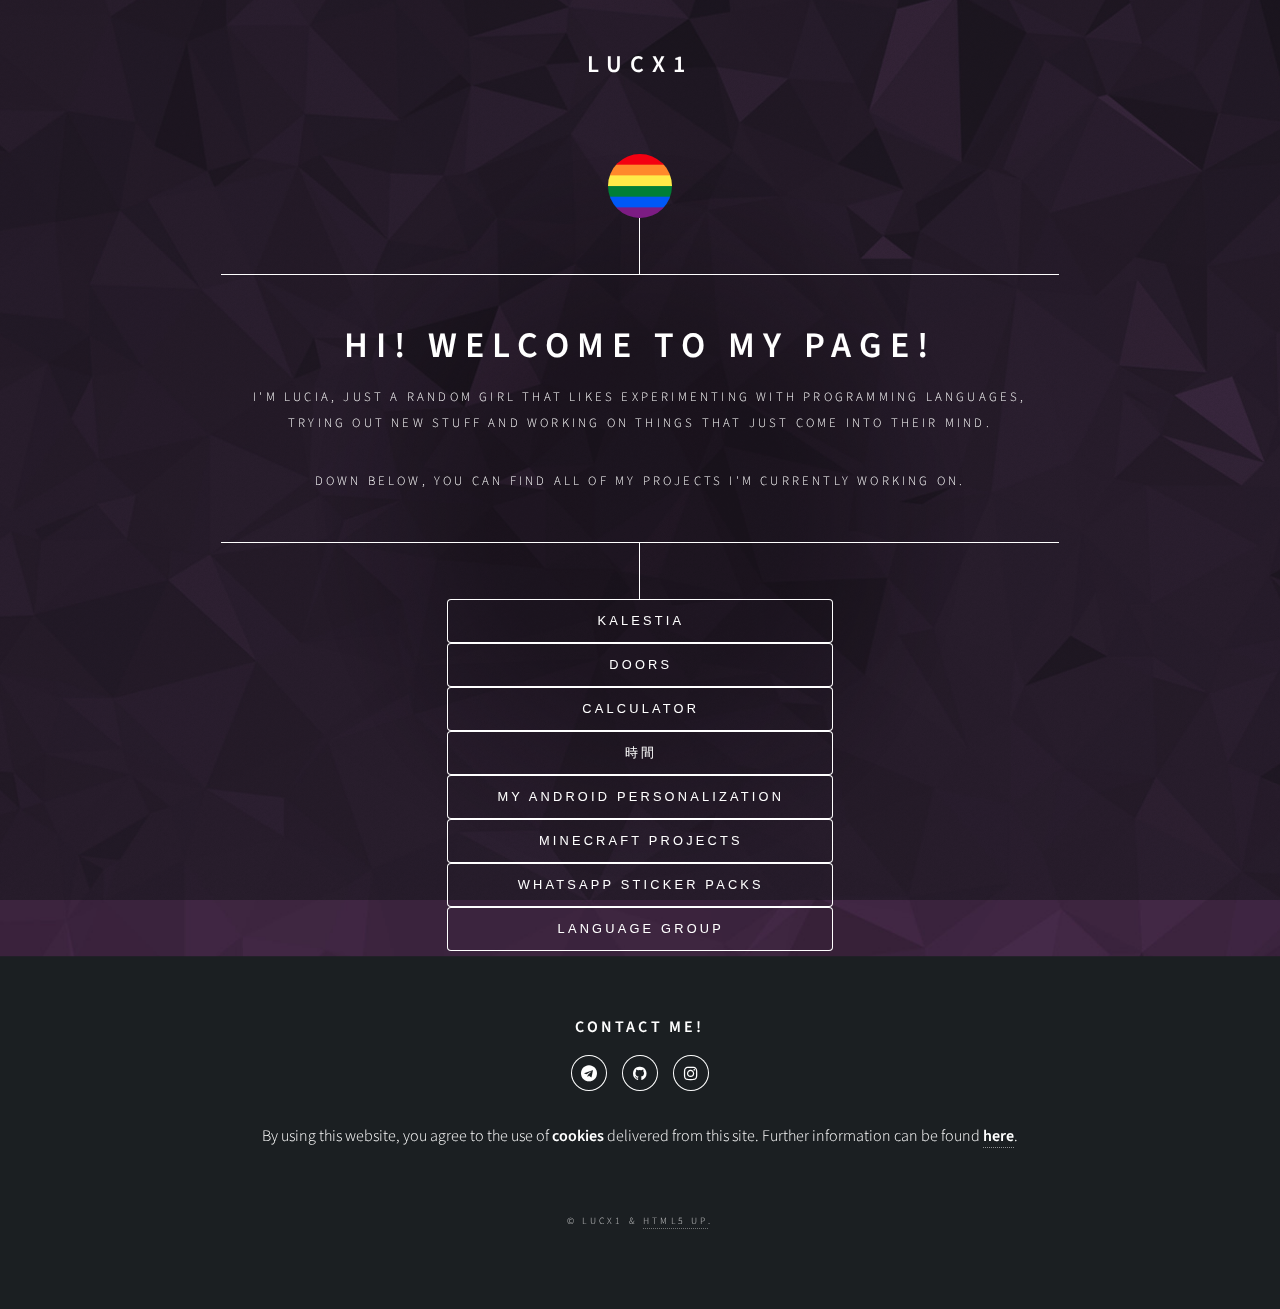
==== index.html @ a39a7362 "Added Minecraft Projects" ====
<!DOCTYPE HTML>
<!--
	Dimension by HTML5 UP
	html5up.net | @ajlkn
	Free for personal and commercial use under the CCA 3.0 license (html5up.net/license)
-->
<html>
	<head>
		<!-- Global site tag (gtag.js) - Google Analytics -->
<script async src="https://www.googletagmanager.com/gtag/js?id=UA-124813429-1"></script>
<script>
  window.dataLayer = window.dataLayer || [];
  function gtag(){dataLayer.push(arguments);}
  gtag('js', new Date());

  gtag('config', 'UA-124813429-1');
</script>

		<title>lucx1</title>
		<meta charset="utf-8" />
<!-- Chrome, Firefox OS and Opera -->
<meta name="theme-color" content="#36083a">
		<meta name="viewport" content="width=device-width, initial-scale=1, user-scalable=no" />
		<link rel="stylesheet" href="assets/css/main.css" />
		<noscript><link rel="stylesheet" href="https://lucx1.github.io/assets/css/noscript.css" /></noscript>
	</head>
	<body class="is-preload">

		<!-- Wrapper -->
			<div id="wrapper">

				<!-- Header -->
					<header id="header">
						<div><h2>lucx1</h2></div>
						<img src="images/rainbow_flag.png" style="border-radius: 50%; width: 64px; height: 64px;">
						<div class="content">
							<div class="inner">
								<h1>Hi! Welcome to my page!</h1>
								<p>I'm Lucia, just a random girl that likes experimenting with programming languages, <br>trying out new stuff and working on things that just come into their mind.</p>
								<p>Down below, you can find all of my projects I'm currently working on.</p>
							</div>
						</div><p>
								<button style="width: 386px;" onClick="window.location.href = '#kalestia';">Kalestia</button><br>
								<button style="width: 386px;" onClick="window.location.href = '#doors';">Doors</button><br>
								<button style="width: 386px;" onClick="window.location.href = '#calculator';">Calculator</button><br>
								<button style="width: 386px;" onClick="window.location.href = '#hangultime';">時間</button><br>
								<button style="width: 386px;" onClick="window.location.href = '#map';">My Android personalization</button><br>
								<button style="width: 386px;" onClick="window.location.href = '#mcprojects';">Minecraft Projects</button><br>
								<button style="width: 386px;" onClick="window.location.href = '#wsp';">WhatsApp Sticker Packs</button><br>
								<button style="width: 386px;" onClick="window.location.href = '#languagelearning';">Language group</button>
								<!--<li><a href="#elements">Elements</a></li>--></p>
					</header>

				<!-- Main -->
					<div id="main">
						<article id="kalestia">
							<center><h1>Kalestia<br>A new language</h1></center>

							<p>Kalestia is a new language, created by our community and is still being developed. The vocabulary isn't anything near to completed, so if you like to speak that language and need words that aren't yet created, you can suggest your Kalestian translation and it will most probably be added to the language.</p>

							<p>It is constructed on a completely gender neutral basis which makes it easy to learn without having to memorize genders of every word (like German, Russian, Romanic languages etc).</p>

							<p>Maybe you might still be wondering, why the grammar looks so complex and complicated to learn, if you've had a look into our grammar file. This might be true in some way but Kalestia's grammar is fully build on top of rules for everything with hardly any exceptions for words (even "to be" uses normal conjugation). If you look more deeply into the grammar file, you might also find a general structure and you will see, that a tense, a case etc. always uses the same letter in the ending, regardless of where it appears.</p>

							<h2>Interested?</h2>
							<p>Anyone can contribute and learn it, so we more than welcome you to join our community! And if you need help or have any questions, don't hesitate asking in our community group on Telegram.</p>
							<p><a href="kalestia">Visit my website about Kalestia</a></p>
							<p><a href="https://t.me/Kalestia">Join our Telegram group</a></p>
						</article>
						<article id="doors">
							<center><img src="images/doors_logo_white.png" width="256px"></center>
							<p>Doors is a custom rom for Android devices that tries to deliver you an experience as similar as possible like on a Windows deivce.</p>
							<p>Doors is still in the very beginning of development, so there is not much to show off about if yet. Still, the Doors community and I promise you that this custom rom is going to be an awesome piece of personalization on your Android phone. You are encouraged to have a look into our GitHub organization or our Telegram group to see what we have done so far - or if you like to, even contribute. We're still looking for developers, so if Android Studio and custom roms is a thing for you, I'd love to welcome you in our developer team.</p>
							<p><a href="https://doorsrom.github.io/">Homepage of Doors</a></p>
							<p><a href="https://github.com/doorsrom">Doors on GitHub</a></p>
							<p><a href="https://t.me/doorsdev">Telegram Developer team group</a></p>
							<p><a href="https://t.me/doorsot">Telegram Community, Discussion and Off-Topic group</a></p>
						</article>
						<article id="calculator">
							<center><h1>Calculator</h1></center>
							<p>The first more or less bigger project I've got into after learning JavaScript (which also was my first programming language) was a calculator. It's a huge bunch of code for that little bit of what it can do, but it was a lot of try and error, bugfixing into headaches back when I created it.</p>
							<p>Regardless of that, this calculator is capable of calculating multiplications before additions properly and some mathematical operations like Sinus and Cosinus. Upon that, it is also able to understand keyboard inputs including a few commands.</p>
							<p><a href="calculator">Link to the calculator</a></p>
							<p><a href="https://github.com/lucx1/calculator">See the code on GitHub</a></p>
						</article>
						<article id="hangultime">
							<center><h1>時間</h1></center>
							<p>An additional little project is a clock in Korean and Japanese. It's not a complex kind of code but I just had fun taking on that thing.</p>
							<p><a href="hangulclock">Link to the clock</a></p>
							<p><a href="https://github.com/lucx1/hangulclock">See the code on GitHub</a></p>
						</article>
						<article id="map">
							<center><h1>My Android Personalization</h1></center>
							<p>Coming soon</p>
						</article>
						<article id="mcprojects">
							<center><h1>Minecraft Projects</h1></center>
							<p>Besides my other little fun projects, I also like creating maps in Minecraft. Command blocks are an amazing way to express creativity within this game even though I still have to learn a lot about them.</p>
							<h2>Spyro the Dragon</h2>
							<img src="images/mc_spyro.png" width="100%">
							<p>Currently, I'm only working on a single map which is inspired by my childhood: Spyro. I want to recreate the game "Spyro the Dragon" inside Minecraft in a way it would be possible to play through like the original game.</p>
							<p>Before I started working on it, I was curious if anyone had done something like that already. I came across SnickerToodles' post on CurseForge and they had already built the Artisans world which looked amazing. I asked them if I could use their map to recreate the game entirely which was fine so big credits go to SnickerToodles!</p>
							<p>Down below, you can find some links which will also be updated in the future.</p>
							<p><a href="https://minecraft.curseforge.com/projects/spyro-the-dragon">SnickerToodles' post on CurseForge</a></p>
							<p><a href="https://www.minecraft.net/">Minecraft homepage</a></p>
							<p><a href="https://www.spyrothedragon.com/">Spyro homepage</a></p>
						</article>
						<article id="wsp">
							<center><h1>WhatsApp Sticker Packs</h1></center>
							<p>Coming soon</p>
						</article>
						<article id="languagelearning">
							<center><h1>Language group</h1></center>
							<p>Besides all my programming projects, I'm also interested in languages, so I created a group on WhatsApp in which we discuss about all sorts of language related stuff. I created a small website with some information for it - nothing special though.</p>
							<p><a href="languagelearning">Learn more</a></p>
							<p><a href="https://chat.whatsapp.com/FQ2X2PEAzyb37wwreNjwuK">Join the WhatsApp group</a></p>
						</article>

					</div>

				<!-- Footer -->
					<footer id="footer">
						<h3>Contact me!</h3>
							<ul class="icons">
								<li><a href="https://t.me/lucx1" class="icon fa-telegram"><span class="label">Telegram</span></a></li>
								<li><a href="https://github.com/lucx1" class="icon fa-github"><span class="label">Github</span></a></li>
								<li><a href="https://instagram.com/lu.cx" class="icon fa-instagram"><span class="label">Instagram</span></a></li>
							</ul>
							<p>By using this website, you agree to the use of <strong>cookies</strong> delivered from this site. Further information can be found <strong><a href="https://lucx1.github.io/legal/cookies/">here</a></strong>.</p>
						<p class="copyright" style="padding: 32px;">&copy; lucx1 & <a href="https://html5up.net">HTML5 UP</a>.</p>
					</footer>

			</div>

		<!-- BG -->
			<div id="bg"></div>

		<!-- Scripts -->
			<script src="assets/js/jquery.min.js"></script>
			<script src="assets/js/browser.min.js"></script>
			<script src="assets/js/breakpoints.min.js"></script>
			<script src="assets/js/util.js"></script>
			<script src="assets/js/main.js"></script>

	</body>
</html>
---- assets/css/main.css ----
@import url(font-awesome.min.css);
@import url("https://fonts.googleapis.com/css?family=Source+Sans+Pro:300italic,600italic,300,600");

/*
	Dimension by HTML5 UP
	html5up.net | @ajlkn
	Free for personal and commercial use under the CCA 3.0 license (html5up.net/license)
*/

html, body, div, span, applet, object,
iframe, h1, h2, h3, h4, h5, h6, p, blockquote,
pre, a, abbr, acronym, address, big, cite,
code, del, dfn, em, img, ins, kbd, q, s, samp,
small, strike, strong, sub, sup, tt, var, b,
u, i, center, dl, dt, dd, ol, ul, li, fieldset,
form, label, legend, table, caption, tbody,
tfoot, thead, tr, th, td, article, aside,
canvas, details, embed, figure, figcaption,
footer, header, hgroup, menu, nav, output, ruby,
section, summary, time, mark, audio, video {
	margin: 0;
	padding: 0;
	border: 0;
	font-size: 100%;
	font: inherit;
	vertical-align: baseline;}

article, aside, details, figcaption, figure,
footer, header, hgroup, menu, nav, section {
	display: block;}

body {
	line-height: 1;
}

ol, ul {
	list-style: none;
}

blockquote, q {
	quotes: none;
}

	blockquote:before, blockquote:after, q:before, q:after {
		content: '';
		content: none;
	}

table {
	border-collapse: collapse;
	border-spacing: 0;
}

body {
	-webkit-text-size-adjust: none;
}

mark {
	background-color: transparent;
	color: inherit;
}

input::-moz-focus-inner {
	border: 0;
	padding: 0;
}

input, select, textarea {
	-moz-appearance: none;
	-webkit-appearance: none;
	-ms-appearance: none;
	appearance: none;
}

/* Basic */

	@-ms-viewport {
		width: device-width;
	}

	@media screen and (max-width: 480px) {

		html, body {
			min-width: 320px;
		}

	}

	html {
		box-sizing: border-box;
	}

	*, *:before, *:after {
		box-sizing: inherit;
	}

	body {
		background: #1b1f22;
	}

		body.is-preload *, body.is-preload *:before, body.is-preload *:after {
			-moz-animation: none !important;
			-webkit-animation: none !important;
			-ms-animation: none !important;
			animation: none !important;
			-moz-transition: none !important;
			-webkit-transition: none !important;
			-ms-transition: none !important;
			transition: none !important;
		}

/* Type */

	html {
		font-size: 16pt;
	}

		@media screen and (max-width: 1680px) {

			html {
				font-size: 12pt;
			}

		}

		@media screen and (max-width: 736px) {

			html {
				font-size: 11pt;
			}

		}

		@media screen and (max-width: 360px) {

			html {
				font-size: 10pt;
			}

		}

	body, input, select, textarea {
		color: #ffffff;
		font-family: "Source Sans Pro", sans-serif;
		font-weight: 300;
		font-size: 1rem;
		line-height: 1.65;
	}

	a {
		-moz-transition: color 0.2s ease-in-out, background-color 0.2s ease-in-out, border-bottom-color 0.2s ease-in-out;
		-webkit-transition: color 0.2s ease-in-out, background-color 0.2s ease-in-out, border-bottom-color 0.2s ease-in-out;
		-ms-transition: color 0.2s ease-in-out, background-color 0.2s ease-in-out, border-bottom-color 0.2s ease-in-out;
		transition: color 0.2s ease-in-out, background-color 0.2s ease-in-out, border-bottom-color 0.2s ease-in-out;
		border-bottom: dotted 1px rgba(255, 255, 255, 0.5);
		text-decoration: none;
		color: inherit;
	}

		a:hover {
			border-bottom-color: transparent;
		}

	strong, b {
		color: #ffffff;
		font-weight: 600;
	}

	em, i {
		font-style: italic;
	}

	p {
		margin: 0 0 2rem 0;
	}

	h1, h2, h3, h4, h5, h6 {
		color: #ffffff;
		font-weight: 600;
		line-height: 1.5;
		margin: 0 0 1rem 0;
		text-transform: uppercase;
		letter-spacing: 0.2rem;
	}

		h1 a, h2 a, h3 a, h4 a, h5 a, h6 a {
			color: inherit;
			text-decoration: none;
		}

		h1.major, h2.major, h3.major, h4.major, h5.major, h6.major {
			border-bottom: solid 1px #ffffff;
			width: -moz-max-content;
			width: -webkit-max-content;
			width: -ms-max-content;
			width: max-content;
			padding-bottom: 0.5rem;
			margin: 0 0 2rem 0;
		}

	h1 {
		font-size: 2.25rem;
		line-height: 1.3;
		letter-spacing: 0.5rem;
	}

	h2 {
		font-size: 1.5rem;
		line-height: 1.4;
		letter-spacing: 0.5rem;
	}

	h3 {
		font-size: 1rem;
	}

	h4 {
		font-size: 0.8rem;
	}

	h5 {
		font-size: 0.7rem;
	}

	h6 {
		font-size: 0.6rem;
	}

	@media screen and (max-width: 736px) {

		h1 {
			font-size: 1.75rem;
			line-height: 1.4;
		}

		h2 {
			font-size: 1.25em;
			line-height: 1.5;
		}

	}

	sub {
		font-size: 0.8rem;
		position: relative;
		top: 0.5rem;
	}

	sup {
		font-size: 0.8rem;
		position: relative;
		top: -0.5rem;
	}

	blockquote {
		border-left: solid 4px #ffffff;
		font-style: italic;
		margin: 0 0 2rem 0;
		padding: 0.5rem 0 0.5rem 2rem;
	}

	code {
		background: rgba(255, 255, 255, 0.075);
		border-radius: 4px;
		font-family: "Courier New", monospace;
		font-size: 0.9rem;
		margin: 0 0.25rem;
		padding: 0.25rem 0.65rem;
	}

	pre {
		-webkit-overflow-scrolling: touch;
		font-family: "Courier New", monospace;
		font-size: 0.9rem;
		margin: 0 0 2rem 0;
	}

		pre code {
			display: block;
			line-height: 1.75;
			padding: 1rem 1.5rem;
			overflow-x: auto;
		}

	hr {
		border: 0;
		border-bottom: solid 1px #ffffff;
		margin: 2.75rem 0;
	}

	.align-left {
		text-align: left;
	}

	.align-center {
		text-align: center;
	}

	.align-right {
		text-align: right;
	}

/* Form */

	form {
		margin: 0 0 2rem 0;
	}

		form > :last-child {
			margin-bottom: 0;
		}

		form > .fields {
			display: -moz-flex;
			display: -webkit-flex;
			display: -ms-flex;
			display: flex;
			-moz-flex-wrap: wrap;
			-webkit-flex-wrap: wrap;
			-ms-flex-wrap: wrap;
			flex-wrap: wrap;
			width: calc(100% + 3rem);
			margin: -1.5rem 0 2rem -1.5rem;
		}

			form > .fields > .field {
				-moz-flex-grow: 0;
				-webkit-flex-grow: 0;
				-ms-flex-grow: 0;
				flex-grow: 0;
				-moz-flex-shrink: 0;
				-webkit-flex-shrink: 0;
				-ms-flex-shrink: 0;
				flex-shrink: 0;
				padding: 1.5rem 0 0 1.5rem;
				width: calc(100% - 1.5rem);
			}

				form > .fields > .field.half {
					width: calc(50% - 0.75rem);
				}

				form > .fields > .field.third {
					width: calc(100%/3 - 0.5rem);
				}

				form > .fields > .field.quarter {
					width: calc(25% - 0.375rem);
				}

		@media screen and (max-width: 480px) {

			form > .fields {
				width: calc(100% + 3rem);
				margin: -1.5rem 0 2rem -1.5rem;
			}

				form > .fields > .field {
					padding: 1.5rem 0 0 1.5rem;
					width: calc(100% - 1.5rem);
				}

					form > .fields > .field.half {
						width: calc(100% - 1.5rem);
					}

					form > .fields > .field.third {
						width: calc(100% - 1.5rem);
					}

					form > .fields > .field.quarter {
						width: calc(100% - 1.5rem);
					}

		}

	label {
		color: #ffffff;
		display: block;
		font-size: 0.8rem;
		font-weight: 300;
		letter-spacing: 0.2rem;
		line-height: 1.5;
		margin: 0 0 1rem 0;
		text-transform: uppercase;
	}

	input[type="text"],
	input[type="password"],
	input[type="email"],
	input[type="tel"],
	select,
	textarea {
		-moz-appearance: none;
		-webkit-appearance: none;
		-ms-appearance: none;
		appearance: none;
		-moz-transition: border-color 0.2s ease-in-out, box-shadow 0.2s ease-in-out, background-color 0.2s ease-in-out;
		-webkit-transition: border-color 0.2s ease-in-out, box-shadow 0.2s ease-in-out, background-color 0.2s ease-in-out;
		-ms-transition: border-color 0.2s ease-in-out, box-shadow 0.2s ease-in-out, background-color 0.2s ease-in-out;
		transition: border-color 0.2s ease-in-out, box-shadow 0.2s ease-in-out, background-color 0.2s ease-in-out;
		background-color: transparent;
		border-radius: 4px;
		border: solid 1px #ffffff;
		color: inherit;
		display: block;
		outline: 0;
		padding: 0 1rem;
		text-decoration: none;
		width: 100%;
	}

		input[type="text"]:invalid,
		input[type="password"]:invalid,
		input[type="email"]:invalid,
		input[type="tel"]:invalid,
		select:invalid,
		textarea:invalid {
			box-shadow: none;
		}

		input[type="text"]:focus,
		input[type="password"]:focus,
		input[type="email"]:focus,
		input[type="tel"]:focus,
		select:focus,
		textarea:focus {
			background: rgba(255, 255, 255, 0.075);
			border-color: #ffffff;
			box-shadow: 0 0 0 1px #ffffff;
		}

	select {
		background-image: url("data:image/svg+xml;charset=utf8,%3Csvg xmlns='http://www.w3.org/2000/svg' width='40' height='40' preserveAspectRatio='none' viewBox='0 0 40 40'%3E%3Cpath d='M9.4,12.3l10.4,10.4l10.4-10.4c0.2-0.2,0.5-0.4,0.9-0.4c0.3,0,0.6,0.1,0.9,0.4l3.3,3.3c0.2,0.2,0.4,0.5,0.4,0.9 c0,0.4-0.1,0.6-0.4,0.9L20.7,31.9c-0.2,0.2-0.5,0.4-0.9,0.4c-0.3,0-0.6-0.1-0.9-0.4L4.3,17.3c-0.2-0.2-0.4-0.5-0.4-0.9 c0-0.4,0.1-0.6,0.4-0.9l3.3-3.3c0.2-0.2,0.5-0.4,0.9-0.4S9.1,12.1,9.4,12.3z' fill='%23ffffff' /%3E%3C/svg%3E");
		background-size: 1.25rem;
		background-repeat: no-repeat;
		background-position: calc(100% - 1rem) center;
		height: 2.75rem;
		padding-right: 2.75rem;
		text-overflow: ellipsis;
	}

		select option {
			color: #ffffff;
			background: #1b1f22;
		}

		select:focus::-ms-value {
			background-color: transparent;
		}

		select::-ms-expand {
			display: none;
		}

	input[type="text"],
	input[type="password"],
	input[type="email"],
	select {
		height: 2.75rem;
	}

	textarea {
		padding: 0.75rem 1rem;
	}

	input[type="checkbox"],
	input[type="radio"] {
		-moz-appearance: none;
		-webkit-appearance: none;
		-ms-appearance: none;
		appearance: none;
		display: block;
		float: left;
		margin-right: -2rem;
		opacity: 0;
		width: 1rem;
		z-index: -1;
	}

		input[type="checkbox"] + label,
		input[type="radio"] + label {
			text-decoration: none;
			-moz-user-select: none;
			-webkit-user-select: none;
			-ms-user-select: none;
			user-select: none;
			color: #ffffff;
			cursor: pointer;
			display: inline-block;
			font-size: 0.8rem;
			font-weight: 300;
			margin: 0 0 0.5rem 0;
			padding-left: 2.65rem;
			padding-right: 0.75rem;
			position: relative;
		}

			input[type="checkbox"] + label:before,
			input[type="radio"] + label:before {
				-moz-osx-font-smoothing: grayscale;
				-webkit-font-smoothing: antialiased;
				font-family: FontAwesome;
				font-style: normal;
				font-weight: normal;
				text-transform: none !important;
			}

			input[type="checkbox"] + label:before,
			input[type="radio"] + label:before {
				-moz-transition: border-color 0.2s ease-in-out, box-shadow 0.2s ease-in-out, background-color 0.2s ease-in-out;
				-webkit-transition: border-color 0.2s ease-in-out, box-shadow 0.2s ease-in-out, background-color 0.2s ease-in-out;
				-ms-transition: border-color 0.2s ease-in-out, box-shadow 0.2s ease-in-out, background-color 0.2s ease-in-out;
				transition: border-color 0.2s ease-in-out, box-shadow 0.2s ease-in-out, background-color 0.2s ease-in-out;
				border-radius: 4px;
				border: solid 1px #ffffff;
				content: '';
				display: inline-block;
				height: 1.65rem;
				left: 0;
				line-height: calc(1.58125rem + 0em);
				position: absolute;
				text-align: center;
				top: -0.125rem;
				width: 1.65rem;
			}

		input[type="checkbox"]:checked + label:before,
		input[type="radio"]:checked + label:before {
			background: #ffffff !important;
			border-color: #ffffff !important;
			color: #1b1f22;
			content: '\f00c';
		}

		input[type="checkbox"]:focus + label:before,
		input[type="radio"]:focus + label:before {
			background: rgba(255, 255, 255, 0.075);
			border-color: #ffffff;
			box-shadow: 0 0 0 1px #ffffff;
		}

	input[type="checkbox"] + label:before {
		border-radius: 4px;
	}

	input[type="radio"] + label:before {
		border-radius: 100%;
	}

	::-webkit-input-placeholder {
		color: rgba(255, 255, 255, 0.5) !important;
		opacity: 1.0;
	}

	:-moz-placeholder {
		color: rgba(255, 255, 255, 0.5) !important;
		opacity: 1.0;
	}

	::-moz-placeholder {
		color: rgba(255, 255, 255, 0.5) !important;
		opacity: 1.0;
	}

	:-ms-input-placeholder {
		color: rgba(255, 255, 255, 0.5) !important;
		opacity: 1.0;
	}

	.formerize-placeholder {
		color: rgba(255, 255, 255, 0.5) !important;
		opacity: 1.0;
	}

/* Box */

	.box {
		border-radius: 4px;
		border: solid 1px #ffffff;
		margin-bottom: 2rem;
		padding: 1.5em;
	}

		.box > :last-child,
		.box > :last-child > :last-child,
		.box > :last-child > :last-child > :last-child {
			margin-bottom: 0;
		}

		.box.alt {
			border: 0;
			border-radius: 0;
			padding: 0;
		}

/* Icon */

	.icon {
		text-decoration: none;
		border-bottom: none;
		position: relative;
	}

		.icon:before {
			-moz-osx-font-smoothing: grayscale;
			-webkit-font-smoothing: antialiased;
			font-family: FontAwesome;
			font-style: normal;
			font-weight: normal;
			text-transform: none !important;
		}

		.icon > .label {
			display: none;
		}

/* Image */

	.image {
		border-radius: 4px;
		border: 0;
		display: inline-block;
		position: relative;
	}

		.image:before {
			pointer-events: none;
			background-image: url("../../images/overlay.png");
			background-color: rgba(19, 21, 25, 0.5);
			border-radius: 4px;
			content: '';
			display: block;
			height: 100%;
			left: 0;
			opacity: 0.5;
			position: absolute;
			top: 0;
			width: 100%;
		}

		.image img {
			border-radius: 4px;
			display: block;
		}

		.image.left, .image.right {
			max-width: 40%;
		}

			.image.left img, .image.right img {
				width: 100%;
			}

		.image.left {
			float: left;
			padding: 0 1.5em 1em 0;
			top: 0.25em;
		}

		.image.right {
			float: right;
			padding: 0 0 1em 1.5em;
			top: 0.25em;
		}

		.image.fit {
			display: block;
			margin: 0 0 2rem 0;
			width: 100%;
		}

			.image.fit img {
				width: 100%;
			}

		.image.main {
			display: block;
			margin: 2.5rem 0;
			width: 100%;
		}

			.image.main img {
				width: 100%;
			}

		@media screen and (max-width: 736px) {

			.image.main {
				margin: 2rem 0;
			}

		}

		@media screen and (max-width: 480px) {

			.image.main {
				margin: 1.5rem 0;
			}

		}

/* List */

	ol {
		list-style: decimal;
		margin: 0 0 2rem 0;
		padding-left: 1.25em;
	}

		ol li {
			padding-left: 0.25em;
		}

	ul {
		list-style: disc;
		margin: 0 0 2rem 0;
		padding-left: 1em;
	}

		ul li {
			padding-left: 0.5em;
		}

		ul.alt {
			list-style: none;
			padding-left: 0;
		}

			ul.alt li {
				border-top: solid 1px #ffffff;
				padding: 0.5em 0;
			}

				ul.alt li:first-child {
					border-top: 0;
					padding-top: 0;
				}

	dl {
		margin: 0 0 2rem 0;
	}

		dl dt {
			display: block;
			font-weight: 600;
			margin: 0 0 1rem 0;
		}

		dl dd {
			margin-left: 2rem;
		}

/* Actions */

	ul.actions {
		display: -moz-flex;
		display: -webkit-flex;
		display: -ms-flex;
		display: flex;
		cursor: default;
		list-style: none;
		margin-left: -1rem;
		padding-left: 0;
	}

		ul.actions li {
			padding: 0 0 0 1rem;
			vertical-align: middle;
		}

		ul.actions.special {
			-moz-justify-content: center;
			-webkit-justify-content: center;
			-ms-justify-content: center;
			justify-content: center;
			width: 100%;
			margin-left: 0;
		}

			ul.actions.special li:first-child {
				padding-left: 0;
			}

		ul.actions.stacked {
			-moz-flex-direction: column;
			-webkit-flex-direction: column;
			-ms-flex-direction: column;
			flex-direction: column;
			margin-left: 0;
		}

			ul.actions.stacked li {
				padding: 1.3rem 0 0 0;
			}

				ul.actions.stacked li:first-child {
					padding-top: 0;
				}

		ul.actions.fit {
			width: calc(100% + 1rem);
		}

			ul.actions.fit li {
				-moz-flex-grow: 1;
				-webkit-flex-grow: 1;
				-ms-flex-grow: 1;
				flex-grow: 1;
				-moz-flex-shrink: 1;
				-webkit-flex-shrink: 1;
				-ms-flex-shrink: 1;
				flex-shrink: 1;
				width: 100%;
			}

				ul.actions.fit li > * {
					width: 100%;
				}

			ul.actions.fit.stacked {
				width: 100%;
			}

		@media screen and (max-width: 480px) {

			ul.actions:not(.fixed) {
				-moz-flex-direction: column;
				-webkit-flex-direction: column;
				-ms-flex-direction: column;
				flex-direction: column;
				margin-left: 0;
				width: 100% !important;
			}

				ul.actions:not(.fixed) li {
					-moz-flex-grow: 1;
					-webkit-flex-grow: 1;
					-ms-flex-grow: 1;
					flex-grow: 1;
					-moz-flex-shrink: 1;
					-webkit-flex-shrink: 1;
					-ms-flex-shrink: 1;
					flex-shrink: 1;
					padding: 1rem 0 0 0;
					text-align: center;
					width: 100%;
				}

					ul.actions:not(.fixed) li > * {
						width: 100%;
					}

					ul.actions:not(.fixed) li:first-child {
						padding-top: 0;
					}

					ul.actions:not(.fixed) li input[type="submit"],
					ul.actions:not(.fixed) li input[type="reset"],
					ul.actions:not(.fixed) li input[type="button"],
					ul.actions:not(.fixed) li button,
					ul.actions:not(.fixed) li .button {
						width: 100%;
					}

						ul.actions:not(.fixed) li input[type="submit"].icon:before,
						ul.actions:not(.fixed) li input[type="reset"].icon:before,
						ul.actions:not(.fixed) li input[type="button"].icon:before,
						ul.actions:not(.fixed) li button.icon:before,
						ul.actions:not(.fixed) li .button.icon:before {
							margin-left: -0.5em;
						}

		}

/* Icons */

	ul.icons {
		cursor: default;
		list-style: none;
		padding-left: 0;
	}

		ul.icons li {
			display: inline-block;
			padding: 0 0.75em 0 0;
		}

			ul.icons li:last-child {
				padding-right: 0;
			}

			ul.icons li a {
				border-radius: 100%;
				box-shadow: inset 0 0 0 1px #ffffff;
				display: inline-block;
				height: 2.25rem;
				line-height: 2.25rem;
				text-align: center;
				width: 2.25rem;
			}

				ul.icons li a:hover {
					background-color: rgba(255, 255, 255, 0.075);
				}

				ul.icons li a:active {
					background-color: rgba(255, 255, 255, 0.175);
				}

/* Table */

	.table-wrapper {
		-webkit-overflow-scrolling: touch;
		overflow-x: auto;
	}

	table {
		margin: 0 0 2rem 0;
		width: 100%;
	}

		table tbody tr {
			border: solid 1px #ffffff;
			border-left: 0;
			border-right: 0;
		}

			table tbody tr:nth-child(2n + 1) {
				background-color: rgba(255, 255, 255, 0.075);
			}

		table td {
			padding: 0.75em 0.75em;
		}

		table th {
			color: #ffffff;
			font-size: 0.9em;
			font-weight: 600;
			padding: 0 0.75em 0.75em 0.75em;
			text-align: left;
		}

		table thead {
			border-bottom: solid 2px #ffffff;
		}

		table tfoot {
			border-top: solid 2px #ffffff;
		}

		table.alt {
			border-collapse: separate;
		}

			table.alt tbody tr td {
				border: solid 1px #ffffff;
				border-left-width: 0;
				border-top-width: 0;
			}

				table.alt tbody tr td:first-child {
					border-left-width: 1px;
				}

			table.alt tbody tr:first-child td {
				border-top-width: 1px;
			}

			table.alt thead {
				border-bottom: 0;
			}

			table.alt tfoot {
				border-top: 0;
			}

/* Button */

	input[type="submit"],
	input[type="reset"],
	input[type="button"],
	button,
	.button {
		-moz-appearance: none;
		-webkit-appearance: none;
		-ms-appearance: none;
		appearance: none;
		-moz-transition: background-color 0.2s ease-in-out, color 0.2s ease-in-out;
		-webkit-transition: background-color 0.2s ease-in-out, color 0.2s ease-in-out;
		-ms-transition: background-color 0.2s ease-in-out, color 0.2s ease-in-out;
		transition: background-color 0.2s ease-in-out, color 0.2s ease-in-out;
		background-color: transparent;
		border-radius: 4px;
		border: 0;
		box-shadow: inset 0 0 0 1px #ffffff;
		color: #ffffff !important;
		cursor: pointer;
		display: inline-block;
		font-size: 0.8rem;
		font-weight: 300;
		height: 2.75rem;
		letter-spacing: 0.2rem;
		line-height: 2.75rem;
		outline: 0;
		padding: 0 1.25rem 0 1.35rem;
		text-align: center;
		text-decoration: none;
		text-transform: uppercase;
		white-space: nowrap;
	}

		input[type="submit"]:hover,
		input[type="reset"]:hover,
		input[type="button"]:hover,
		button:hover,
		.button:hover {
			background-color: rgba(255, 255, 255, 0.075);
		}

		input[type="submit"]:active,
		input[type="reset"]:active,
		input[type="button"]:active,
		button:active,
		.button:active {
			background-color: rgba(255, 255, 255, 0.175);
		}

		input[type="submit"].icon:before,
		input[type="reset"].icon:before,
		input[type="button"].icon:before,
		button.icon:before,
		.button.icon:before {
			margin-right: 0.5em;
		}

		input[type="submit"].fit,
		input[type="reset"].fit,
		input[type="button"].fit,
		button.fit,
		.button.fit {
			width: 100%;
		}

		input[type="submit"].small,
		input[type="reset"].small,
		input[type="button"].small,
		button.small,
		.button.small {
			font-size: 0.6rem;
			height: 2.0625rem;
			line-height: 2.0625rem;
		}

		input[type="submit"].primary,
		input[type="reset"].primary,
		input[type="button"].primary,
		button.primary,
		.button.primary {
			background-color: #ffffff;
			color: #1b1f22 !important;
			font-weight: 600;
		}

		input[type="submit"].disabled, input[type="submit"]:disabled,
		input[type="reset"].disabled,
		input[type="reset"]:disabled,
		input[type="button"].disabled,
		input[type="button"]:disabled,
		button.disabled,
		button:disabled,
		.button.disabled,
		.button:disabled {
			pointer-events: none;
			cursor: default;
			opacity: 0.25;
		}

	input[type="submit"],
	input[type="reset"],
	input[type="button"],
	button {
		line-height: calc(2.75rem - 2px);
	}

/* BG */

	#bg {
		-moz-transform: scale(1.0);
		-webkit-transform: scale(1.0);
		-ms-transform: scale(1.0);
		transform: scale(1.0);
		-webkit-backface-visibility: hidden;
		position: fixed;
		top: 0;
		left: 0;
		width: 100%;
		height: 100vh;
		z-index: 1;
	}

		#bg:before, #bg:after {
			content: '';
			display: block;
			position: absolute;
			top: 0;
			left: 0;
			width: 100%;
			height: 100%;
		}

		#bg:before {
			-moz-transition: background-color 2.5s ease-in-out;
			-webkit-transition: background-color 2.5s ease-in-out;
			-ms-transition: background-color 2.5s ease-in-out;
			transition: background-color 2.5s ease-in-out;
			-moz-transition-delay: 0.75s;
			-webkit-transition-delay: 0.75s;
			-ms-transition-delay: 0.75s;
			transition-delay: 0.75s;
			background-image: linear-gradient(to top, rgba(19, 21, 25, 0.5), rgba(19, 21, 25, 0.5)), url("../../images/overlay.png");
			background-size: auto, 256px 256px;
			background-position: center, center;
			background-repeat: no-repeat, repeat;
			z-index: 2;
		}

		#bg:after {
			-moz-transform: scale(1.125);
			-webkit-transform: scale(1.125);
			-ms-transform: scale(1.125);
			transform: scale(1.125);
			-moz-transition: -moz-transform 0.325s ease-in-out, -moz-filter 0.325s ease-in-out;
			-webkit-transition: -webkit-transform 0.325s ease-in-out, -webkit-filter 0.325s ease-in-out;
			-ms-transition: -ms-transform 0.325s ease-in-out, -ms-filter 0.325s ease-in-out;
			transition: transform 0.325s ease-in-out, filter 0.325s ease-in-out;
			background-image: url("../../images/bg.jpg");
			background-position: center;
			background-size: cover;
			background-repeat: no-repeat;
			z-index: 1;
		}

		body.is-article-visible #bg:after {
			-moz-transform: scale(1.0825);
			-webkit-transform: scale(1.0825);
			-ms-transform: scale(1.0825);
			transform: scale(1.0825);
			-moz-filter: blur(0.2rem);
			-webkit-filter: blur(0.2rem);
			-ms-filter: blur(0.2rem);
			filter: blur(0.2rem);
		}

		body.is-preload #bg:before {
			background-color: #000000;
		}

/* Wrapper */

	#wrapper {
		display: -moz-flex;
		display: -webkit-flex;
		display: -ms-flex;
		display: flex;
		-moz-flex-direction: column;
		-webkit-flex-direction: column;
		-ms-flex-direction: column;
		flex-direction: column;
		-moz-align-items: center;
		-webkit-align-items: center;
		-ms-align-items: center;
		align-items: center;
		-moz-justify-content: space-between;
		-webkit-justify-content: space-between;
		-ms-justify-content: space-between;
		justify-content: space-between;
		position: relative;
		min-height: 100vh;
		width: 100%;
		padding: 4rem 2rem;
		z-index: 3;
	}

		#wrapper:before {
			content: '';
			display: block;
		}

		@media screen and (max-width: 1680px) {

			#wrapper {
				padding: 3rem 2rem;
			}

		}

		@media screen and (max-width: 736px) {

			#wrapper {
				padding: 2rem 1rem;
			}

		}

		@media screen and (max-width: 480px) {

			#wrapper {
				padding: 1rem;
			}

		}

/* Header */

	#header {
		display: -moz-flex;
		display: -webkit-flex;
		display: -ms-flex;
		display: flex;
		-moz-flex-direction: column;
		-webkit-flex-direction: column;
		-ms-flex-direction: column;
		flex-direction: column;
		-moz-align-items: center;
		-webkit-align-items: center;
		-ms-align-items: center;
		align-items: center;
		-moz-transition: -moz-transform 0.325s ease-in-out, -moz-filter 0.325s ease-in-out, opacity 0.325s ease-in-out;
		-webkit-transition: -webkit-transform 0.325s ease-in-out, -webkit-filter 0.325s ease-in-out, opacity 0.325s ease-in-out;
		-ms-transition: -ms-transform 0.325s ease-in-out, -ms-filter 0.325s ease-in-out, opacity 0.325s ease-in-out;
		transition: transform 0.325s ease-in-out, filter 0.325s ease-in-out, opacity 0.325s ease-in-out;
		background-image: -moz-radial-gradient(rgba(0, 0, 0, 0.25) 25%, rgba(0, 0, 0, 0) 55%);
		background-image: -webkit-radial-gradient(rgba(0, 0, 0, 0.25) 25%, rgba(0, 0, 0, 0) 55%);
		background-image: -ms-radial-gradient(rgba(0, 0, 0, 0.25) 25%, rgba(0, 0, 0, 0) 55%);
		background-image: radial-gradient(rgba(0, 0, 0, 0.25) 25%, rgba(0, 0, 0, 0) 55%);
		max-width: 100%;
		text-align: center;
	}

		#header > * {
			-moz-transition: opacity 0.325s ease-in-out;
			-webkit-transition: opacity 0.325s ease-in-out;
			-ms-transition: opacity 0.325s ease-in-out;
			transition: opacity 0.325s ease-in-out;
			position: relative;
			margin-top: 3.5rem;
		}

			#header > *:before {
				content: '';
				display: block;
				position: absolute;
				top: calc(-3.5rem - 1px);
				left: calc(50% - 1px);
				width: 1px;
				height: calc(3.5rem + 1px);
				background: #ffffff;
			}

		#header > :first-child {
			margin-top: 0;
		}

			#header > :first-child:before {
				display: none;
			}

		#header .logo {
			width: 5.5rem;
			height: 5.5rem;
			line-height: 5.5rem;
			border: solid 1px #ffffff;
			border-radius: 100%;
		}

			#header .logo .icon:before {
				font-size: 2rem;
			}

		#header .content {
			border-style: solid;
			border-color: #ffffff;
			border-top-width: 1px;
			border-bottom-width: 1px;
			max-width: 100%;
		}

			#header .content .inner {
				-moz-transition: max-height 0.75s ease, padding 0.75s ease, opacity 0.325s ease-in-out;
				-webkit-transition: max-height 0.75s ease, padding 0.75s ease, opacity 0.325s ease-in-out;
				-ms-transition: max-height 0.75s ease, padding 0.75s ease, opacity 0.325s ease-in-out;
				transition: max-height 0.75s ease, padding 0.75s ease, opacity 0.325s ease-in-out;
				-moz-transition-delay: 0.25s;
				-webkit-transition-delay: 0.25s;
				-ms-transition-delay: 0.25s;
				transition-delay: 0.25s;
				padding: 3rem 2rem;
				max-height: 40rem;
				overflow: hidden;
			}

				#header .content .inner > :last-child {
					margin-bottom: 0;
				}

			#header .content p {
				text-transform: uppercase;
				letter-spacing: 0.2rem;
				font-size: 0.8rem;
				line-height: 2;
			}

		#header nav ul {
			display: -moz-flex;
			display: -webkit-flex;
			display: -ms-flex;
			display: flex;
			margin-bottom: 0;
			list-style: none;
			padding-left: 0;
			border: solid 1px #ffffff;
			border-radius: 4px;
		}

			#header nav ul li {
				padding-left: 0;
				border-left: solid 1px #ffffff;
			}

				#header nav ul li:first-child {
					border-left: 0;
				}

				#header nav ul li a {
					display: block;
					min-width: 7.5rem;
					height: 2.75rem;
					line-height: 2.75rem;
					padding: 0 1.25rem 0 1.45rem;
					text-transform: uppercase;
					letter-spacing: 0.2rem;
					font-size: 0.8rem;
					border-bottom: 0;
				}

					#header nav ul li a:hover {
						background-color: rgba(255, 255, 255, 0.075);
					}

					#header nav ul li a:active {
						background-color: rgba(255, 255, 255, 0.175);
					}

		#header nav.use-middle:after {
			content: '';
			display: block;
			position: absolute;
			top: 0;
			left: calc(50% - 1px);
			width: 1px;
			height: 100%;
			background: #ffffff;
		}

		#header nav.use-middle ul li.is-middle {
			border-left: 0;
		}

		body.is-article-visible #header {
			-moz-transform: scale(0.95);
			-webkit-transform: scale(0.95);
			-ms-transform: scale(0.95);
			transform: scale(0.95);
			-moz-filter: blur(0.1rem);
			-webkit-filter: blur(0.1rem);
			-ms-filter: blur(0.1rem);
			filter: blur(0.1rem);
			opacity: 0;
		}

		body.is-preload #header {
			-moz-filter: blur(0.125rem);
			-webkit-filter: blur(0.125rem);
			-ms-filter: blur(0.125rem);
			filter: blur(0.125rem);
		}

			body.is-preload #header > * {
				opacity: 0;
			}

			body.is-preload #header .content .inner {
				max-height: 0;
				padding-top: 0;
				padding-bottom: 0;
				opacity: 0;
			}

		@media screen and (max-width: 980px) {

			#header .content p br {
				display: none;
			}

		}

		@media screen and (max-width: 736px) {

			#header > * {
				margin-top: 2rem;
			}

				#header > *:before {
					top: calc(-2rem - 1px);
					height: calc(2rem + 1px);
				}

			#header .logo {
				width: 4.75rem;
				height: 4.75rem;
				line-height: 4.75rem;
			}

				#header .logo .icon:before {
					font-size: 1.75rem;
				}

			#header .content .inner {
				padding: 2.5rem 1rem;
			}

			#header .content p {
				line-height: 1.875;
			}

		}

		@media screen and (max-width: 480px) {

			#header {
				padding: 1.5rem 0;
			}

				#header .content .inner {
					padding: 2.5rem 0;
				}

				#header nav ul {
					-moz-flex-direction: column;
					-webkit-flex-direction: column;
					-ms-flex-direction: column;
					flex-direction: column;
					min-width: 10rem;
					max-width: 100%;
				}

					#header nav ul li {
						border-left: 0;
						border-top: solid 1px #ffffff;
					}

						#header nav ul li:first-child {
							border-top: 0;
						}

						#header nav ul li a {
							height: 3rem;
							line-height: 3rem;
							min-width: 0;
							width: 100%;
						}

				#header nav.use-middle:after {
					display: none;
				}

		}

/* Main */

	#main {
		-moz-flex-grow: 1;
		-webkit-flex-grow: 1;
		-ms-flex-grow: 1;
		flex-grow: 1;
		-moz-flex-shrink: 1;
		-webkit-flex-shrink: 1;
		-ms-flex-shrink: 1;
		flex-shrink: 1;
		display: -moz-flex;
		display: -webkit-flex;
		display: -ms-flex;
		display: flex;
		-moz-align-items: center;
		-webkit-align-items: center;
		-ms-align-items: center;
		align-items: center;
		-moz-justify-content: center;
		-webkit-justify-content: center;
		-ms-justify-content: center;
		justify-content: center;
		-moz-flex-direction: column;
		-webkit-flex-direction: column;
		-ms-flex-direction: column;
		flex-direction: column;
		position: relative;
		max-width: 100%;
		z-index: 3;
	}

		#main article {
			-moz-transform: translateY(0.25rem);
			-webkit-transform: translateY(0.25rem);
			-ms-transform: translateY(0.25rem);
			transform: translateY(0.25rem);
			-moz-transition: opacity 0.325s ease-in-out, -moz-transform 0.325s ease-in-out;
			-webkit-transition: opacity 0.325s ease-in-out, -webkit-transform 0.325s ease-in-out;
			-ms-transition: opacity 0.325s ease-in-out, -ms-transform 0.325s ease-in-out;
			transition: opacity 0.325s ease-in-out, transform 0.325s ease-in-out;
			padding: 4.5rem 2.5rem 1.5rem 2.5rem ;
			position: relative;
			width: 40rem;
			max-width: 100%;
			background-color: #6c117580;
			border-radius: 4px;
			opacity: 0;
		}

			#main article.active {
				-moz-transform: translateY(0);
				-webkit-transform: translateY(0);
				-ms-transform: translateY(0);
				transform: translateY(0);
				opacity: 1;
			}

			#main article .close {
				display: block;
				position: absolute;
				top: 0;
				right: 0;
				width: 4rem;
				height: 4rem;
				cursor: pointer;
				text-indent: 4rem;
				overflow: hidden;
				white-space: nowrap;
			}

				#main article .close:before {
					-moz-transition: background-color 0.2s ease-in-out;
					-webkit-transition: background-color 0.2s ease-in-out;
					-ms-transition: background-color 0.2s ease-in-out;
					transition: background-color 0.2s ease-in-out;
					content: '';
					display: block;
					position: absolute;
					top: 0.75rem;
					left: 0.75rem;
					width: 2.5rem;
					height: 2.5rem;
					border-radius: 100%;
					background-position: center;
					background-image: url("data:image/svg+xml;charset=utf8,%3Csvg xmlns='http://www.w3.org/2000/svg' xmlns:xlink='http://www.w3.org/1999/xlink' width='20px' height='20px' viewBox='0 0 20 20' zoomAndPan='disable'%3E%3Cstyle%3Eline %7B stroke: %23ffffff%3B stroke-width: 1%3B %7D%3C/style%3E%3Cline x1='2' y1='2' x2='18' y2='18' /%3E%3Cline x1='18' y1='2' x2='2' y2='18' /%3E%3C/svg%3E");
					background-size: 20px 20px;
					background-repeat: no-repeat;
				}

				#main article .close:hover:before {
					background-color: rgba(255, 255, 255, 0.075);
				}

				#main article .close:active:before {
					background-color: rgba(255, 255, 255, 0.175);
				}

		@media screen and (max-width: 736px) {

			#main article {
				padding: 3.5rem 2rem 0.5rem 2rem ;
			}

				#main article .close:before {
					top: 0.875rem;
					left: 0.875rem;
					width: 2.25rem;
					height: 2.25rem;
					background-size: 14px 14px;
				}

		}

		@media screen and (max-width: 480px) {

			#main article {
				padding: 3rem 1.5rem 0.5rem 1.5rem ;
			}

		}

/* Footer */

	#footer {
		-moz-transition: -moz-transform 0.325s ease-in-out, -moz-filter 0.325s ease-in-out, opacity 0.325s ease-in-out;
		-webkit-transition: -webkit-transform 0.325s ease-in-out, -webkit-filter 0.325s ease-in-out, opacity 0.325s ease-in-out;
		-ms-transition: -ms-transform 0.325s ease-in-out, -ms-filter 0.325s ease-in-out, opacity 0.325s ease-in-out;
		transition: transform 0.325s ease-in-out, filter 0.325s ease-in-out, opacity 0.325s ease-in-out;
		width: 100%;
		max-width: 100%;
		margin-top: 2rem;
		text-align: center;
	}

		#footer .copyright {
			letter-spacing: 0.2rem;
			font-size: 0.6rem;
			opacity: 0.75;
			margin-bottom: 0;
			text-transform: uppercase;
		}

		body.is-article-visible #footer {
			-moz-transform: scale(0.95);
			-webkit-transform: scale(0.95);
			-ms-transform: scale(0.95);
			transform: scale(0.95);
			-moz-filter: blur(0.1rem);
			-webkit-filter: blur(0.1rem);
			-ms-filter: blur(0.1rem);
			filter: blur(0.1rem);
			opacity: 0;
		}

		body.is-preload #footer {
			opacity: 0;
		}
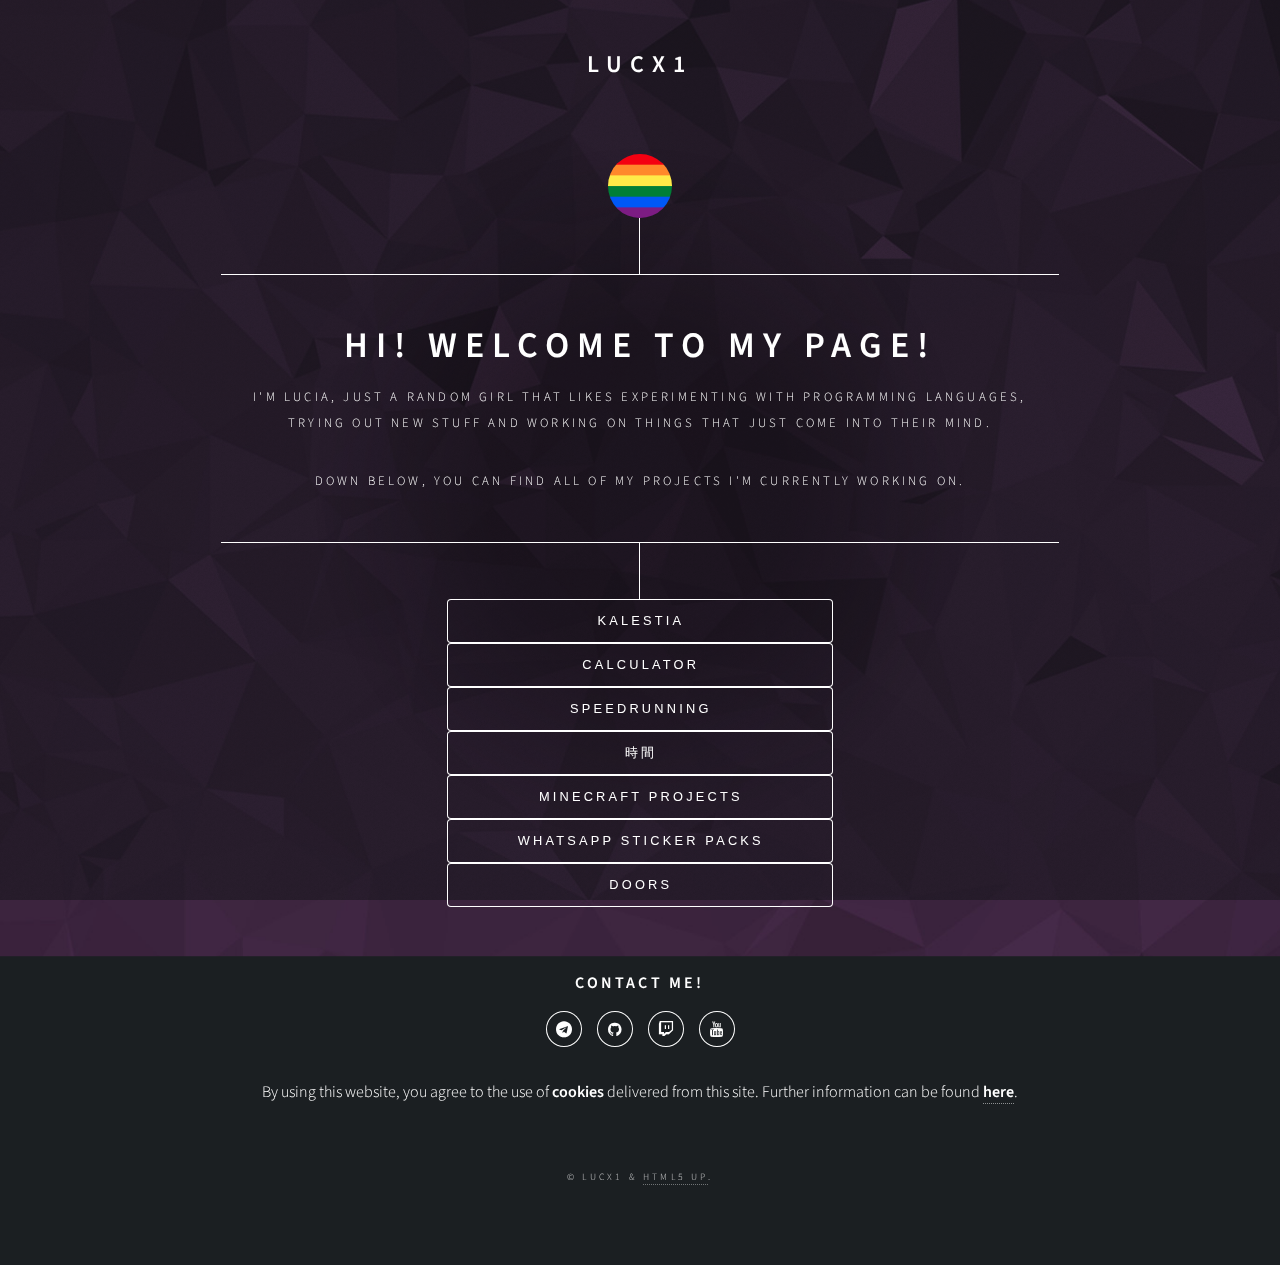
==== commit e15d98c5: "added speedrunning and removed obsolete stuff" ====
--- a/index.html
+++ b/index.html
@@ -41,13 +41,14 @@
 							</div>
 						</div><p>
 								<button style="width: 386px;" onClick="window.location.href = '#kalestia';">Kalestia</button><br>
-								<button style="width: 386px;" onClick="window.location.href = '#doors';">Doors</button><br>
 								<button style="width: 386px;" onClick="window.location.href = '#calculator';">Calculator</button><br>
+								<button style="width: 386px;" onClick="window.location.href = '#speedrunning';">Speedrunning</button><br>
 								<button style="width: 386px;" onClick="window.location.href = '#hangultime';">時間</button><br>
-								<button style="width: 386px;" onClick="window.location.href = '#map';">My Android personalization</button><br>
+								<!---<button style="width: 386px;" onClick="window.location.href = '#map';">My Android personalization</button><br>--->
 								<button style="width: 386px;" onClick="window.location.href = '#mcprojects';">Minecraft Projects</button><br>
 								<button style="width: 386px;" onClick="window.location.href = '#wsp';">WhatsApp Sticker Packs</button><br>
-								<button style="width: 386px;" onClick="window.location.href = '#languagelearning';">Language group</button>
+								<button style="width: 386px;" onClick="window.location.href = '#doors';">Doors</button><br>
+								<!---<button style="width: 386px;" onClick="window.location.href = '#languagelearning';">Language group</button>--->
 								<!--<li><a href="#elements">Elements</a></li>--></p>
 					</header>
 
@@ -69,6 +70,7 @@
 						</article>
 						<article id="doors">
 							<center><img src="images/doors_logo_white.png" width="256px"></center>
+							<p>This project is currently in idle.</p>
 							<p>Doors is a custom rom for Android devices that tries to deliver you an experience as similar as possible like on a Windows deivce.</p>
 							<p>Doors is still in the very beginning of development, so there is not much to show off about if yet. Still, the Doors community and I promise you that this custom rom is going to be an awesome piece of personalization on your Android phone. You are encouraged to have a look into our GitHub organization or our Telegram group to see what we have done so far - or if you like to, even contribute. We're still looking for developers, so if Android Studio and custom roms is a thing for you, I'd love to welcome you in our developer team.</p>
 							<p><a href="https://doorsrom.github.io/">Homepage of Doors</a></p>
@@ -82,6 +84,13 @@
 							<p>Regardless of that, this calculator is capable of calculating multiplications before additions properly and some mathematical operations like Sinus and Cosinus. Upon that, it is also able to understand keyboard inputs including a few commands.</p>
 							<p><a href="calculator">Link to the calculator</a></p>
 							<p><a href="https://github.com/lucx1/calculator">See the code on GitHub</a></p>
+						</article>
+						<article id="speedrunning">
+							<center><h1>Speedrunning</h1></center>
+							<p>I speedrun in my spare time, mainly "Spyro the Dragon". Not the best at the game but I have fun running it! If you're interested in my speedruns, check the related links below.</p>
+							<p><a href="speedrunning">List of all my Personal Bests</a></p>
+							<p><a href="https://www.twitch.tv/lucx40">I livestream on Twitch</a></p></p>
+							<p><a href="https://www.youtube.com/channel/UCAdvZgL-GHc9J4MNeJlMR1A">My YouTube - TAS Projects, Strats, Routes, PBs</a></p>
 						</article>
 						<article id="hangultime">
 							<center><h1>時間</h1></center>
@@ -107,7 +116,9 @@
 						</article>
 						<article id="wsp">
 							<center><h1>WhatsApp Sticker Packs</h1></center>
-							<p>Coming soon</p>
+							<p>I've created a few sticker packs for WhatsApp which you can download and send to your friends if you like to. Feel free to use them.</p>
+							<p>Note: Downloads are for Android only.</p>
+							<p><a href="whatsappstickerpacks">See Sticker Packs</a></p>
 						</article>
 						<article id="languagelearning">
 							<center><h1>Language group</h1></center>
@@ -124,7 +135,8 @@
 							<ul class="icons">
 								<li><a href="https://t.me/lucx1" class="icon fa-telegram"><span class="label">Telegram</span></a></li>
 								<li><a href="https://github.com/lucx1" class="icon fa-github"><span class="label">Github</span></a></li>
-								<li><a href="https://instagram.com/lu.cx" class="icon fa-instagram"><span class="label">Instagram</span></a></li>
+								<li><a href="https://www.twitch.tv/lucx40" class="icon fa-twitch"><span class="label">Twitch</span></a></li>
+								<li><a href="https://www.youtube.com/channel/UCAdvZgL-GHc9J4MNeJlMR1A" class="icon fa-youtube"><span class="label">YouTube</span></a></li>
 							</ul>
 							<p>By using this website, you agree to the use of <strong>cookies</strong> delivered from this site. Further information can be found <strong><a href="https://lucx1.github.io/legal/cookies/">here</a></strong>.</p>
 						<p class="copyright" style="padding: 32px;">&copy; lucx1 & <a href="https://html5up.net">HTML5 UP</a>.</p>
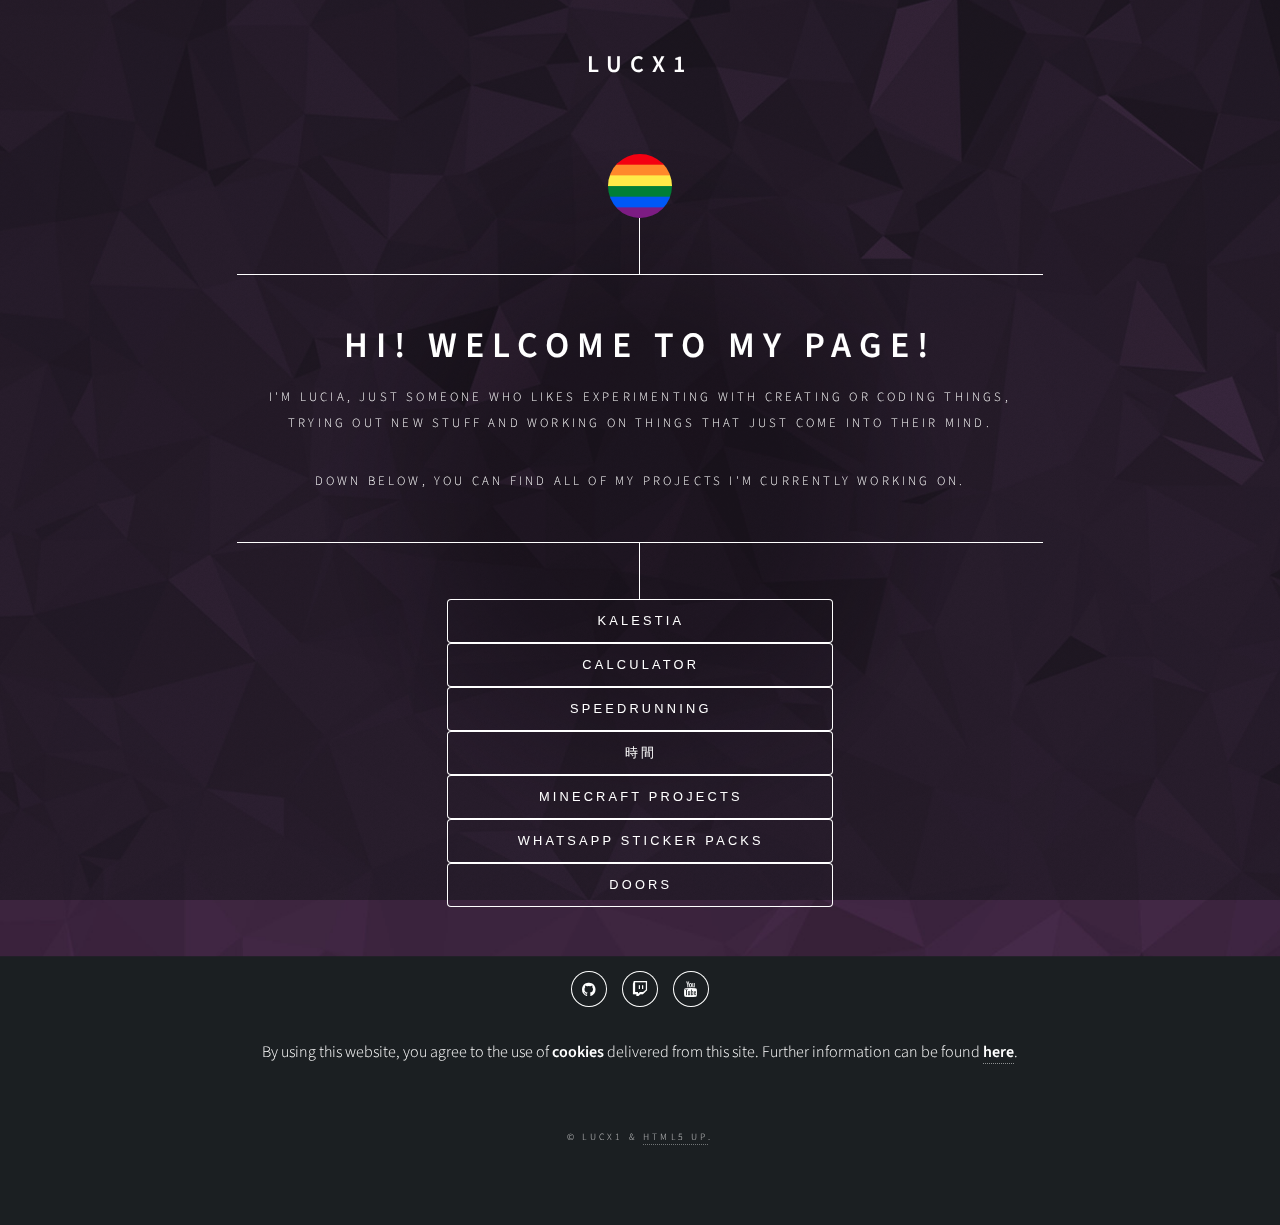
==== commit deadd0fb: "lol" ====
--- a/index.html
+++ b/index.html
@@ -36,7 +36,7 @@
 						<div class="content">
 							<div class="inner">
 								<h1>Hi! Welcome to my page!</h1>
-								<p>I'm Lucia, just a random girl that likes experimenting with programming languages, <br>trying out new stuff and working on things that just come into their mind.</p>
+								<p>I'm Lucia, just someone who likes experimenting with creating or coding things, <br>trying out new stuff and working on things that just come into their mind.</p>
 								<p>Down below, you can find all of my projects I'm currently working on.</p>
 							</div>
 						</div><p>
@@ -105,6 +105,9 @@
 						<article id="mcprojects">
 							<center><h1>Minecraft Projects</h1></center>
 							<p>Besides my other little fun projects, I also like creating maps in Minecraft. Command blocks are an amazing way to express creativity within this game even though I still have to learn a lot about them.</p>
+							<h2>Resource Packs</h2>
+							<p>I've also made a couple Resource Packs! View them by following the link below. They're all compatible with the latest version of Minecraft.</p>
+							<p><a href="resourcepacks">See my Resource Packs</a></p>
 							<h2>Spyro the Dragon</h2>
 							<img src="images/mc_spyro.png" width="100%">
 							<p>Currently, I'm only working on a single map which is inspired by my childhood: Spyro. I want to recreate the game "Spyro the Dragon" inside Minecraft in a way it would be possible to play through like the original game.</p>
@@ -131,9 +134,7 @@
 
 				<!-- Footer -->
 					<footer id="footer">
-						<h3>Contact me!</h3>
 							<ul class="icons">
-								<li><a href="https://t.me/lucx1" class="icon fa-telegram"><span class="label">Telegram</span></a></li>
 								<li><a href="https://github.com/lucx1" class="icon fa-github"><span class="label">Github</span></a></li>
 								<li><a href="https://www.twitch.tv/lucx40" class="icon fa-twitch"><span class="label">Twitch</span></a></li>
 								<li><a href="https://www.youtube.com/channel/UCAdvZgL-GHc9J4MNeJlMR1A" class="icon fa-youtube"><span class="label">YouTube</span></a></li>
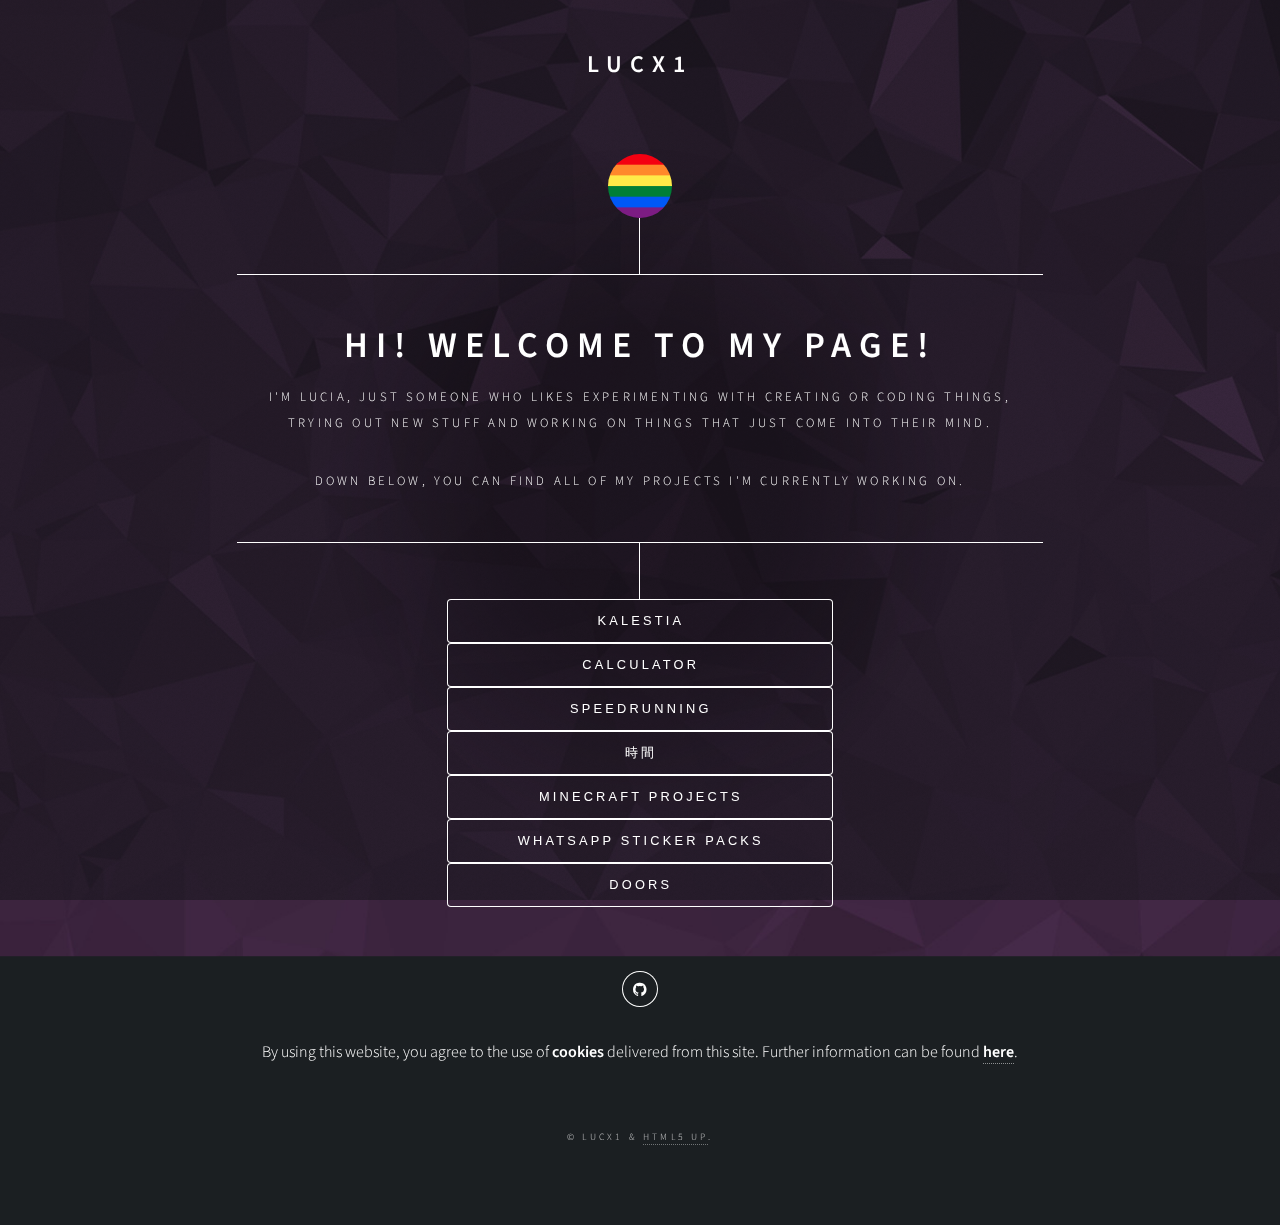
==== commit 9aba9c45: "Update index.html" ====
--- a/index.html
+++ b/index.html
@@ -136,8 +136,8 @@
 					<footer id="footer">
 							<ul class="icons">
 								<li><a href="https://github.com/lucx1" class="icon fa-github"><span class="label">Github</span></a></li>
-								<li><a href="https://www.twitch.tv/lucx40" class="icon fa-twitch"><span class="label">Twitch</span></a></li>
-								<li><a href="https://www.youtube.com/channel/UCAdvZgL-GHc9J4MNeJlMR1A" class="icon fa-youtube"><span class="label">YouTube</span></a></li>
+								<!-- <li><a href="https://www.twitch.tv/lucx40" class="icon fa-twitch"><span class="label">Twitch</span></a></li>
+								<li><a href="https://www.youtube.com/channel/UCAdvZgL-GHc9J4MNeJlMR1A" class="icon fa-youtube"><span class="label">YouTube</span></a></li> -->
 							</ul>
 							<p>By using this website, you agree to the use of <strong>cookies</strong> delivered from this site. Further information can be found <strong><a href="https://lucx1.github.io/legal/cookies/">here</a></strong>.</p>
 						<p class="copyright" style="padding: 32px;">&copy; lucx1 & <a href="https://html5up.net">HTML5 UP</a>.</p>
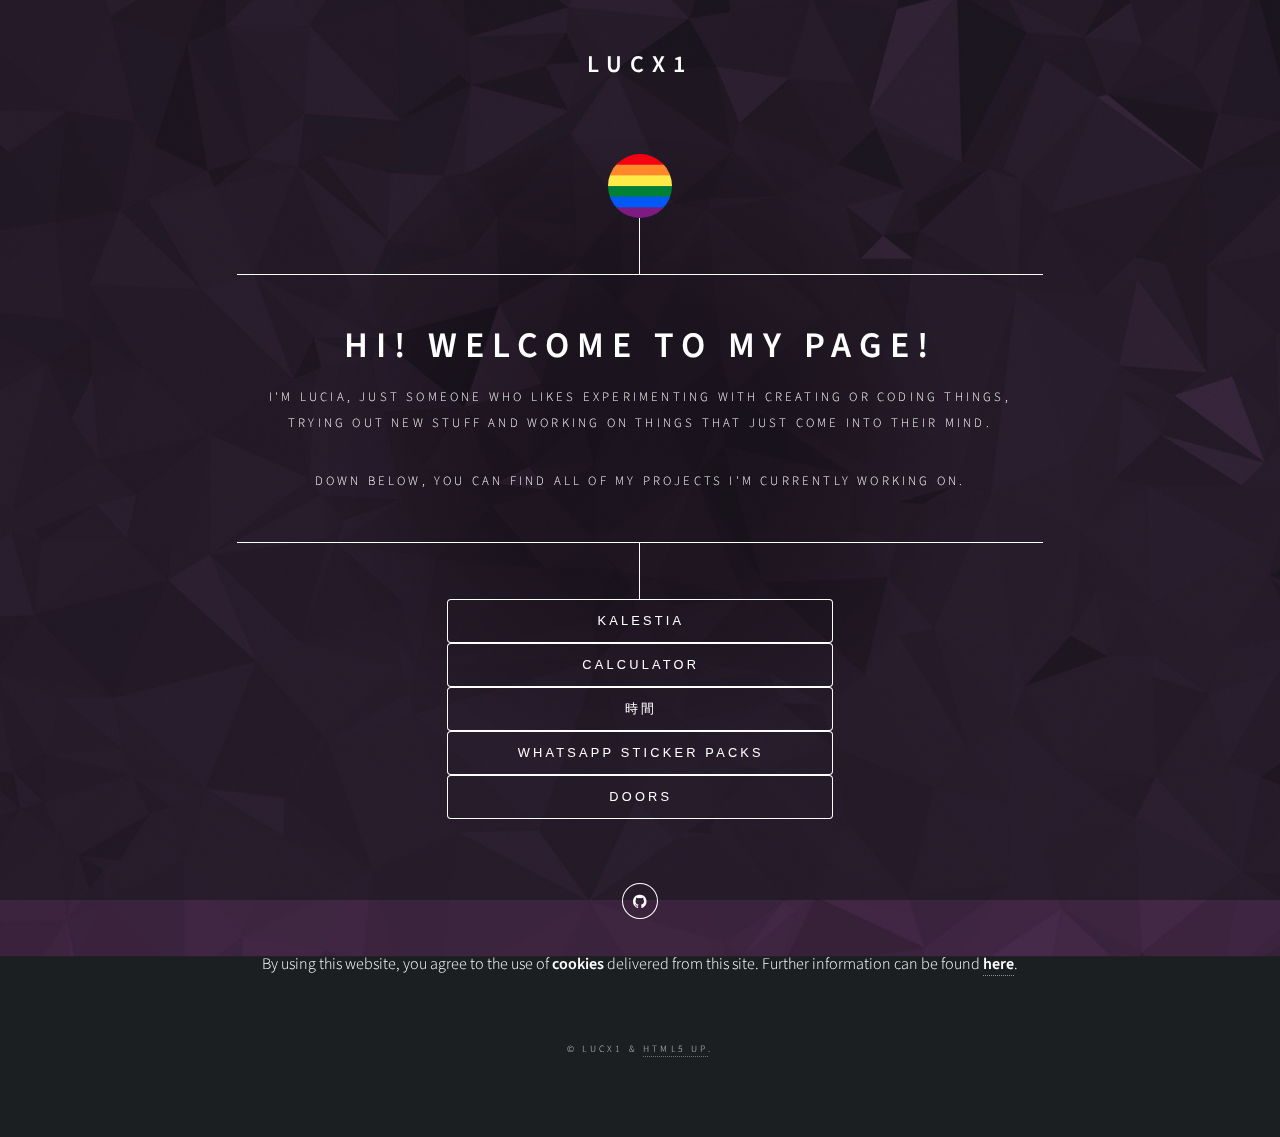
==== commit 751cd2e6: "Update index.html" ====
--- a/index.html
+++ b/index.html
@@ -42,10 +42,10 @@
 						</div><p>
 								<button style="width: 386px;" onClick="window.location.href = '#kalestia';">Kalestia</button><br>
 								<button style="width: 386px;" onClick="window.location.href = '#calculator';">Calculator</button><br>
-								<button style="width: 386px;" onClick="window.location.href = '#speedrunning';">Speedrunning</button><br>
+								<!---<button style="width: 386px;" onClick="window.location.href = '#speedrunning';">Speedrunning</button><br>--->
 								<button style="width: 386px;" onClick="window.location.href = '#hangultime';">時間</button><br>
 								<!---<button style="width: 386px;" onClick="window.location.href = '#map';">My Android personalization</button><br>--->
-								<button style="width: 386px;" onClick="window.location.href = '#mcprojects';">Minecraft Projects</button><br>
+								<!---<button style="width: 386px;" onClick="window.location.href = '#mcprojects';">Minecraft Projects</button><br>--->
 								<button style="width: 386px;" onClick="window.location.href = '#wsp';">WhatsApp Sticker Packs</button><br>
 								<button style="width: 386px;" onClick="window.location.href = '#doors';">Doors</button><br>
 								<!---<button style="width: 386px;" onClick="window.location.href = '#languagelearning';">Language group</button>--->
